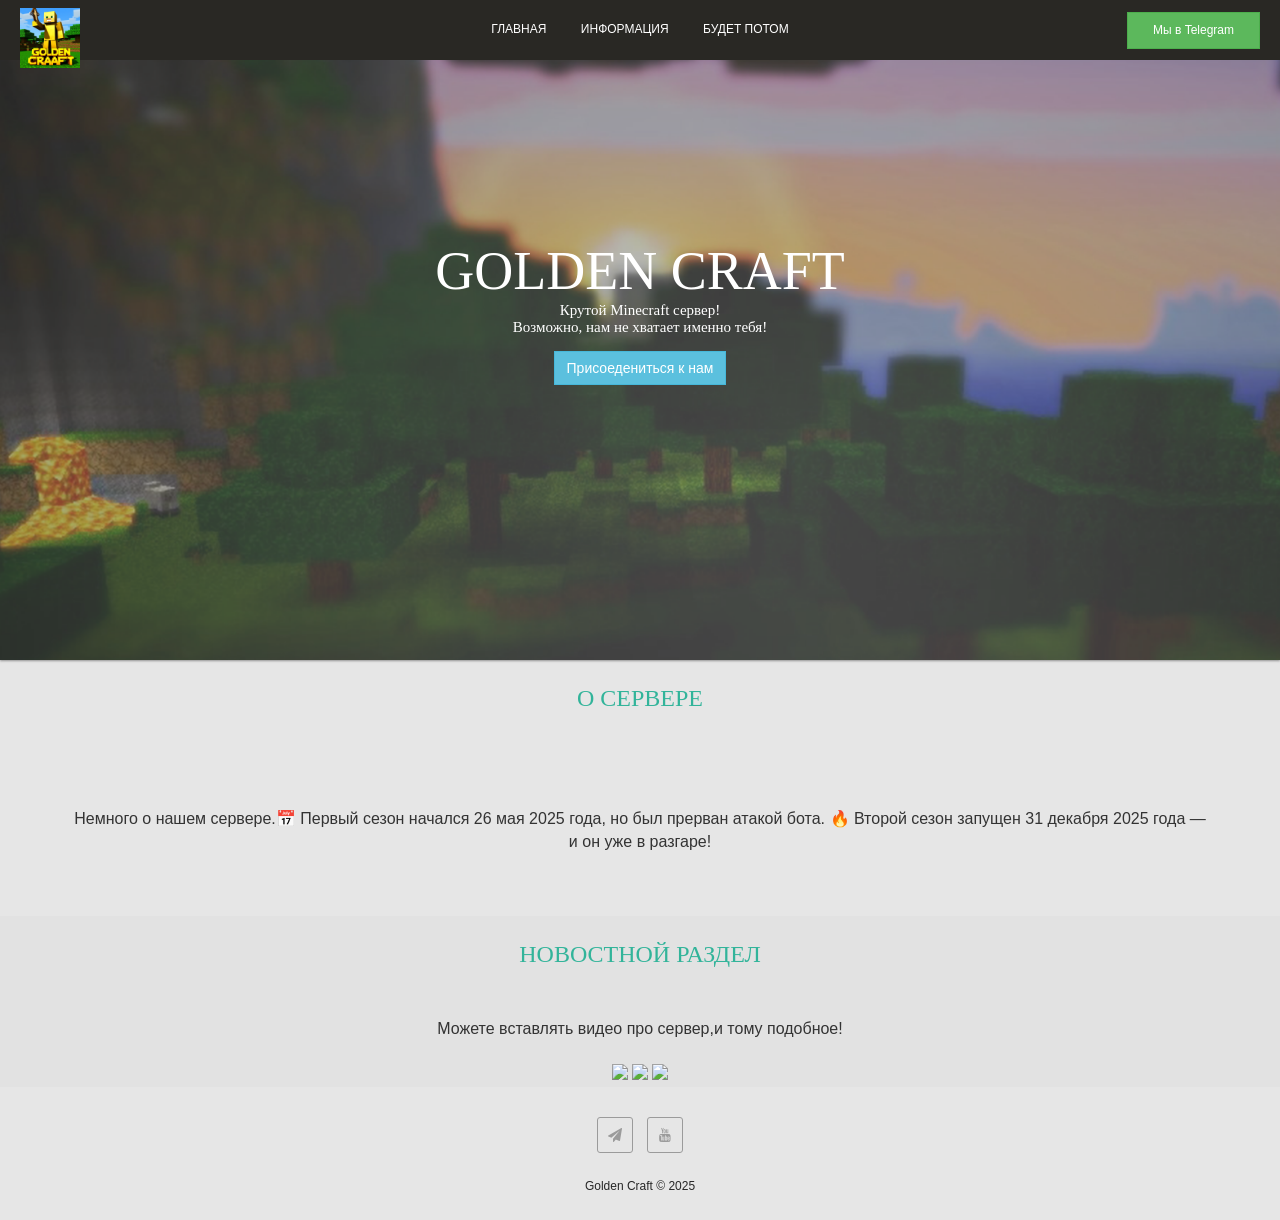
==== index.html @ f44901d5 "Add files via upload" ====
<!DOCTYPE html>
<html lang="en">
  <head>
    <meta charset="utf-8">
    <meta http-equiv="X-UA-Compatible" content="IE=edge">
    <meta name="viewport" content="width=device-width, initial-scale=1">
    <!-- The above 3 meta tags *must* come first in the head; any other head content must come *after* these tags -->
    <title>Golden Craft</title>

    <link href="css/bootstrap.css" rel="stylesheet">
    <link href="css/update.css" rel="stylesheet">
    <link rel="stylesheet" href="css/font-awesome.css"/>

    <!-- HTML5 shim and Respond.js for IE8 support of HTML5 elements and media queries -->
    <!-- WARNING: Respond.js doesn't work if you view the page via file:// -->
    <!--[if lt IE 9]>
      <script src="https://oss.maxcdn.com/html5shiv/3.7.2/html5shiv.min.js"></script>
      <script src="https://oss.maxcdn.com/respond/1.4.2/respond.min.js"></script>
    <![endif]-->
  </head>
  <body>
  <script type="text/javascript" src="snowstorm.js"></script>
      <header>
        <div class="box nav">
          <a href="index.html" class="logo"></a>
          <a href="https://t.me/+L8jsu5vRnpMzMWYy" class="btn btn-success auth">Мы в Telegram</a>
          
          <ul class="navmenu">
            <li><a href="index.html">Главная</a></li>
            <li><a href="inform.html">Информация</a></li>
			 <li><a href="maps.html">Будет потом</a></li>
           </ul>
        </div>
      </header>
      <div id="home">
        <div class="container">
            <h2> Golden Craft </h2>
            <h3> Крутой Minecraft сервер! <br> Возможно, нам не хватает именно тебя!</h3>
            <button type="button" class="btn btn-info" data-toggle="modal" data-target="#myModal">
                Присоедениться к нам
            </button>
        </div>
      </div>
      <div id="htsp" class="box">
        <div class="container">
            <h2 class="title">О сервере</h2>
            <div class="htsp-wrap clearfix">
              <br><br>
			  Немного о нашем сервере.📅 Первый сезон начался 26 мая 2025 года, но был прерван атакой бота.
🔥 Второй сезон запущен 31 декабря 2025 года — и он уже в разгаре!
			  <br><br>		                                      
				 </div>
            </div>
        </div>
      </div>
      <div id="dt" class="box" style="background: #e2e2e2;">
        <div class="container">
            <h2 class="dt-title">Новостной раздел</h2>
			Можете вставлять видео про сервер,и тому подобное!
			<br><br>
			<a href="Сюда вставлять ссылку с рекламой на ресурс! " target="_blank"><img src="http://cs629328.vk.me/v629328285/226b7/KdA5I8NcJdE.jpg"></a> <a href="Сюда вставлять ссылку с рекламой на ресурс! " target="_blank"><img src="http://cs629328.vk.me/v629328285/226b7/KdA5I8NcJdE.jpg"></a> <a href="Сюда вставлять ссылку с рекламой на ресурс! " target="_blank"><img src="http://cs629328.vk.me/v629328285/226b7/KdA5I8NcJdE.jpg"></a>
                </div>
            </div>
        </div>
      </div>
      <div id="footer">
        <div class="container clearfix">
            <ul class="social-links">
                <li><a href="https://t.me/+L8jsu5vRnpMzMWYy" target="_blank"><i class="fa fa-paper-plane"></i></a></li>
                <li><a href="http://youtube.com/"><i class="fa fa-youtube"></i></a></li>
            </ul>
            <p>Golden Craft &copy; 2025</p>
        </div>
      </div>

<!-- SCRIPT's -->
   <div class="modal fade" id="myModal" tabindex="-1" role="dialog" aria-labelledby="myModalLabel">
      <div class="modal-dialog" role="document">
        <div class="modal-content">
          <div class="modal-header">
            <button type="button" class="close" data-dismiss="modal" aria-label="Close"><span aria-hidden="true">&times;</span></button>
            <h4 class="modal-title" id="myModalLabel">Как Присоедениться к нам?</h4>
          </div>
          <div class="modal-body">
            <table class="table">
              <tbody>
			  <br><br>
	  Чтобы Присоедениться к нам вам надо:<br>
      1:Написать в Telegram(@IamConsor) свой Ник,Имя,Возраст,и Часовой пояс и ждать подтверждения.
      2:Если вас подтвердили то: Скачать майнкрафт 1.21.4 ядра Fabric<br>
      3:Скачать с Telegram канала мод-сборку<br> 
      4.Зайти по этому IP: goldencraft2season.aternos.me:54130<br>
	          <br><br>
              </tbody>
            </table>
          </div>
          <!--<div class="modal-footer">
            <button type="button" class="btn btn-default" data-dismiss="modal">Close</button>
            <button type="button" class="btn btn-primary">Save changes</button>
          </div>-->
        </div>
      </div>
   </div>
    <script src="https://ajax.googleapis.com/ajax/libs/jquery/1.11.3/jquery.min.js"></script>
    <script src="js/bootstrap.js"></script>
  </body>
</html>
---- css/update.css ----
/*--Font's--*/

@import "http://webfonts.ru/import/roboto.css";

/*--END Font's--*/

html, body, div, span, applet, object, iframe, h1, sub, sup, h2, h3, h4, h5, h6, blockquote, p, pre, a, abbr, acronym, address, big, cite, code, del, dfn, em, img, ins, kbd, q, s, samp, small, strike, tt, var, b, u, i, center, dl, dt, dd, ol, ul, li, fieldset, form, label, legend, table, caption, tbody, tfoot, thead, tr, th, td, article, aside, canvas, details, embed, figure, figcaption, footer, header, hgroup, menu, nav, output, ruby, section, summary, time, mark, audio, video {
    border: 0;
    font-family: 'Open Sans', sans-serif;
    font-size: 100%;
    font-style: inherit;
    font-weight: inherit;
    margin: 0;
    outline: 0;
    padding: 0;
    text-decoration: none;
    vertical-align: baseline;
}
input { outline: none; }

a, a:hover { text-decoration: none; }

header {
    width: 100%;
    height: 60px;
    position: relative;
    background: #292824;
    z-index: 99;
    text-align: center;
}
.box {
    margin: 0 auto;
    position: relative;
    z-index: 2;
    height: 100%;
}
.nav .logo {
    float: left;
    margin-left: 20px;
}
.logo {
    width: 60px;
    height: 60px;
    background: url("../images/logo2.png") no-repeat;
    background-size: 60px 60px;
    display: inline-block;
    margin-top: 8px;
}

.auth {
    padding: 9px 25px;
    position: absolute;
    right: 20px;
    top: 12px;
    font-size: 12px;
    color: #fff;
}
.auth1 {
    width: 100%;
    margin: 10px auto;
    padding: 9px 25px;
    font-size: 10px;
    font-family: 'Roboto', sans-serif;
    text-transform: uppercase;
    color: #fff;
}
.nav ul.navmenu {
    margin: 0 auto;
    line-height: 56px;
    width: 510px;
}
.nav ul.navmenu li {
    display: inline-block;
    margin: 0 15px;
}
.nav ul.navmenu li a {
    font-size: 12px;
    font-weight: 300;
    color: #fff;
    text-transform: uppercase;
    width: 100%;
    height: 100%;
    display: block;
}
.nav ul.navmenu li a:hover {
    color: #eccf57;
}

#home {
    background: #222 url(../images/home.png) no-repeat center bottom;
    height: 600px;
    margin-bottom: 25px;
    padding-top: 180px;
    text-align: center;
    color: #fff;    
    box-shadow: 0 1px 2px rgba(65,65,65,.5);

    -webkit-background-size: cover;
       -moz-background-size: cover;
         -o-background-size: cover;
            background-size: cover;   
}
#home h2 {
    text-transform: uppercase;
    text-align: center;
    font: 54px 'Roboto';
    font-weight: 300;
    color: #fff;
}
#home h3 {
    margin-bottom: 15px;
    text-align: center;
    font: 15px 'Roboto';
    font-weight: 300;
    color: #fff;
}
.btn-up {
    display: inline-block;
    color: #fff;
    background: #eccf57;
    padding: 20px 30px;
    font-size: 14px;
    text-transform: uppercase;
}
.btn-up:hover {
    color: #ddd;
    background: #e5c646;
}

#htsp {
    text-align: center;
    margin-bottom: 40px;
}

h2.title {
    margin-bottom: 50px;
    text-transform: uppercase;
    font: 24px 'Roboto';
    color: #32b49a;
    font-weight: 300;
}
h5.title {
    margin-bottom: 10px;
    font: 18px 'Roboto';
    font-weight: 300;
}
.htsp-wrap > .col-md-4 > p {
    font-size: 15px;
    color: #262626;
}

.htsp-wrap > .col-md-4 > a {
    text-transform: uppercase;
    font: 13px 'Roboto';
    color: #41569d;
}

.htsp-wrap > .col-md-4 > img {
     border-radius: 35px;
}
h2.dt-title {
    margin: 25px 0px 50px 0px;
    text-transform: uppercase;
    font: 24px 'Roboto';
    color: #32b49a;
    font-weight: 300;
}
#dt {
    text-align: center;
}
.dt-wrap > .col-md-3 {
    width: 20%;
}
.dt-wrap > .col-md-3 > p {
    font-size: 14px;
    color: #262626;
    font-weight: 300;
    margin-bottom: 30px;
}
.dt-wrap > .col-md-3 > img {
    width: 150px;
    height: 150px;
    border-radius: 150px;
}
.dt-wrap span {
    color: #9b9b9b;
}
#footer {
    font-size: 14px;
    color: #262626;
    padding: 25px 0; 
    text-align: center;
}
#footer p {
    font-size: 12px;
    color: #262626;
    font-weight: 300;
    text-align: center;
}
#footer img {
    margin: 0 3px;  
}
.social-links {
    list-style: none;
    padding: 0;
    margin: 0 0 20px;
}
.social-links li {
    display: inline-block;
    margin: 5px;
}
.social-links a {
    width: 36px;
    height: 36px;
    display: block;
    line-height: 35px;
    text-align: center;
    border: 1px solid #9b9b9b;
    -webkit-border-radius: 3px;
    -moz-border-radius: 3px;
    border-radius: 3px;
    font-size: 14px;
    color: #9b9b9b;
}
.social-links a:hover {
    border: 1px solid #5f5f5f;
    color: #5f5f5f;
}
#login {
    margin: 20px auto;
}
.container > .col-md-6 > .panel-default > .panel-heading {
    font-family: 'Roboto', sans-serif;
    font-size: 12px;
    text-align: center;
    text-transform: uppercase;
    color: #fff;
    background-color: #ecb700;
}
.container > .col-md-6 > .panel-default > .panel-body > form {
    margin: 0 auto;
    width: 60%;
}
.container > .col-md-6 > .panel-default > .panel-body > form > button {
    width: 100%;
    margin: 10px auto;
    padding: 9px 25px;
    font-size: 10px;
    font-family: 'Roboto', sans-serif;
    text-transform: uppercase;
    color: #fff;
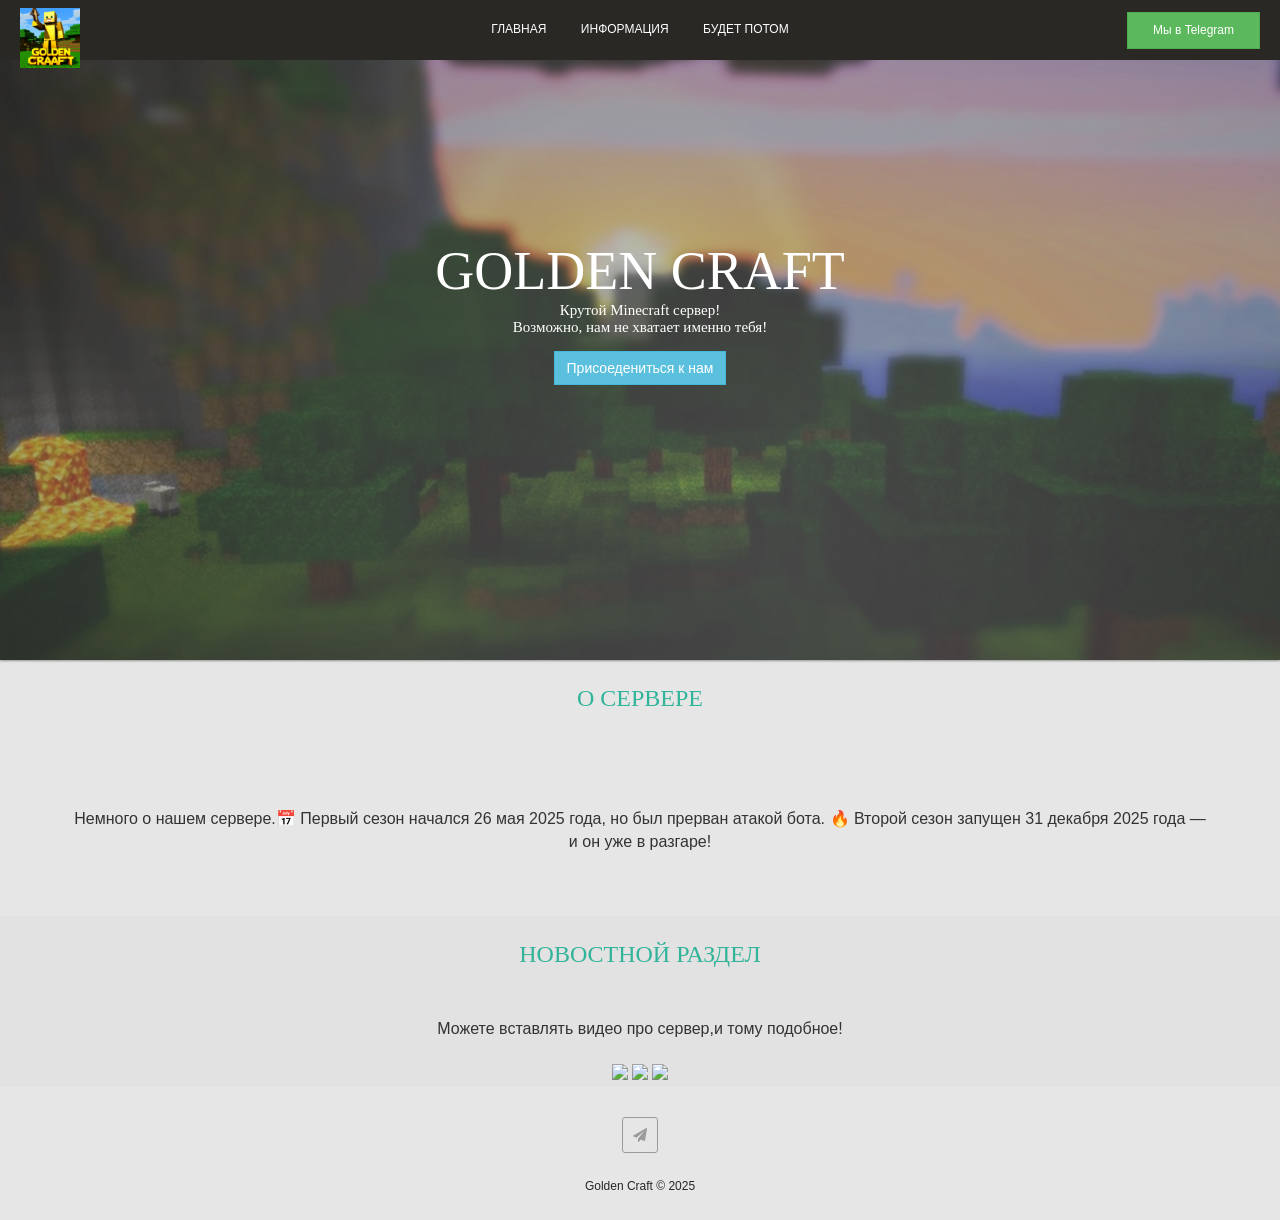
==== commit 2600ecec: "Add files via upload" ====
--- a/index.html
+++ b/index.html
@@ -67,7 +67,6 @@
         <div class="container clearfix">
             <ul class="social-links">
                 <li><a href="https://t.me/+L8jsu5vRnpMzMWYy" target="_blank"><i class="fa fa-paper-plane"></i></a></li>
-                <li><a href="http://youtube.com/"><i class="fa fa-youtube"></i></a></li>
             </ul>
             <p>Golden Craft &copy; 2025</p>
         </div>
@@ -86,7 +85,7 @@
               <tbody>
 			  <br><br>
 	  Чтобы Присоедениться к нам вам надо:<br>
-      1:Написать в Telegram(@IamConsor) свой Ник,Имя,Возраст,и Часовой пояс и ждать подтверждения.
+      1:Написать в Telegram(supp-goldencraft@outlook.com) свой Ник,Имя,Возраст,и Часовой пояс и ждать подтверждения.
       2:Если вас подтвердили то: Скачать майнкрафт 1.21.4 ядра Fabric<br>
       3:Скачать с Telegram канала мод-сборку<br> 
       4.Зайти по этому IP: goldencraft2season.aternos.me:54130<br>
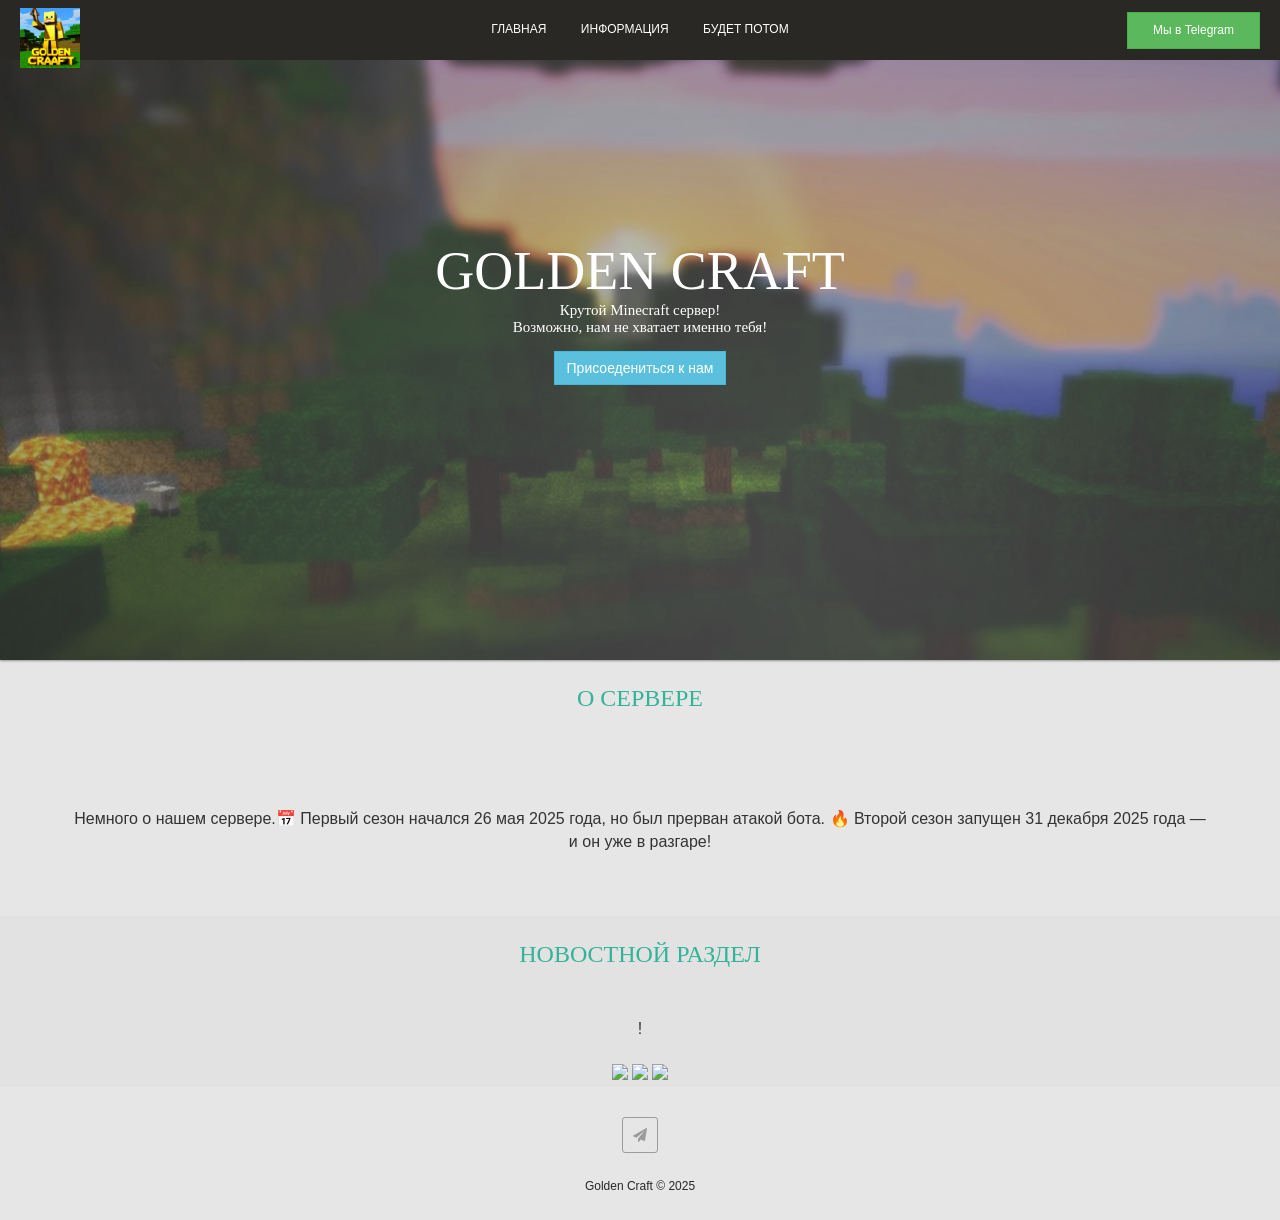
==== commit 4b8943fb: "Add files via upload Обновил главную страницу" ====
--- a/index.html
+++ b/index.html
@@ -56,7 +56,7 @@
       <div id="dt" class="box" style="background: #e2e2e2;">
         <div class="container">
             <h2 class="dt-title">Новостной раздел</h2>
-			Можете вставлять видео про сервер,и тому подобное!
+			!
 			<br><br>
 			<a href="Сюда вставлять ссылку с рекламой на ресурс! " target="_blank"><img src="http://cs629328.vk.me/v629328285/226b7/KdA5I8NcJdE.jpg"></a> <a href="Сюда вставлять ссылку с рекламой на ресурс! " target="_blank"><img src="http://cs629328.vk.me/v629328285/226b7/KdA5I8NcJdE.jpg"></a> <a href="Сюда вставлять ссылку с рекламой на ресурс! " target="_blank"><img src="http://cs629328.vk.me/v629328285/226b7/KdA5I8NcJdE.jpg"></a>
                 </div>
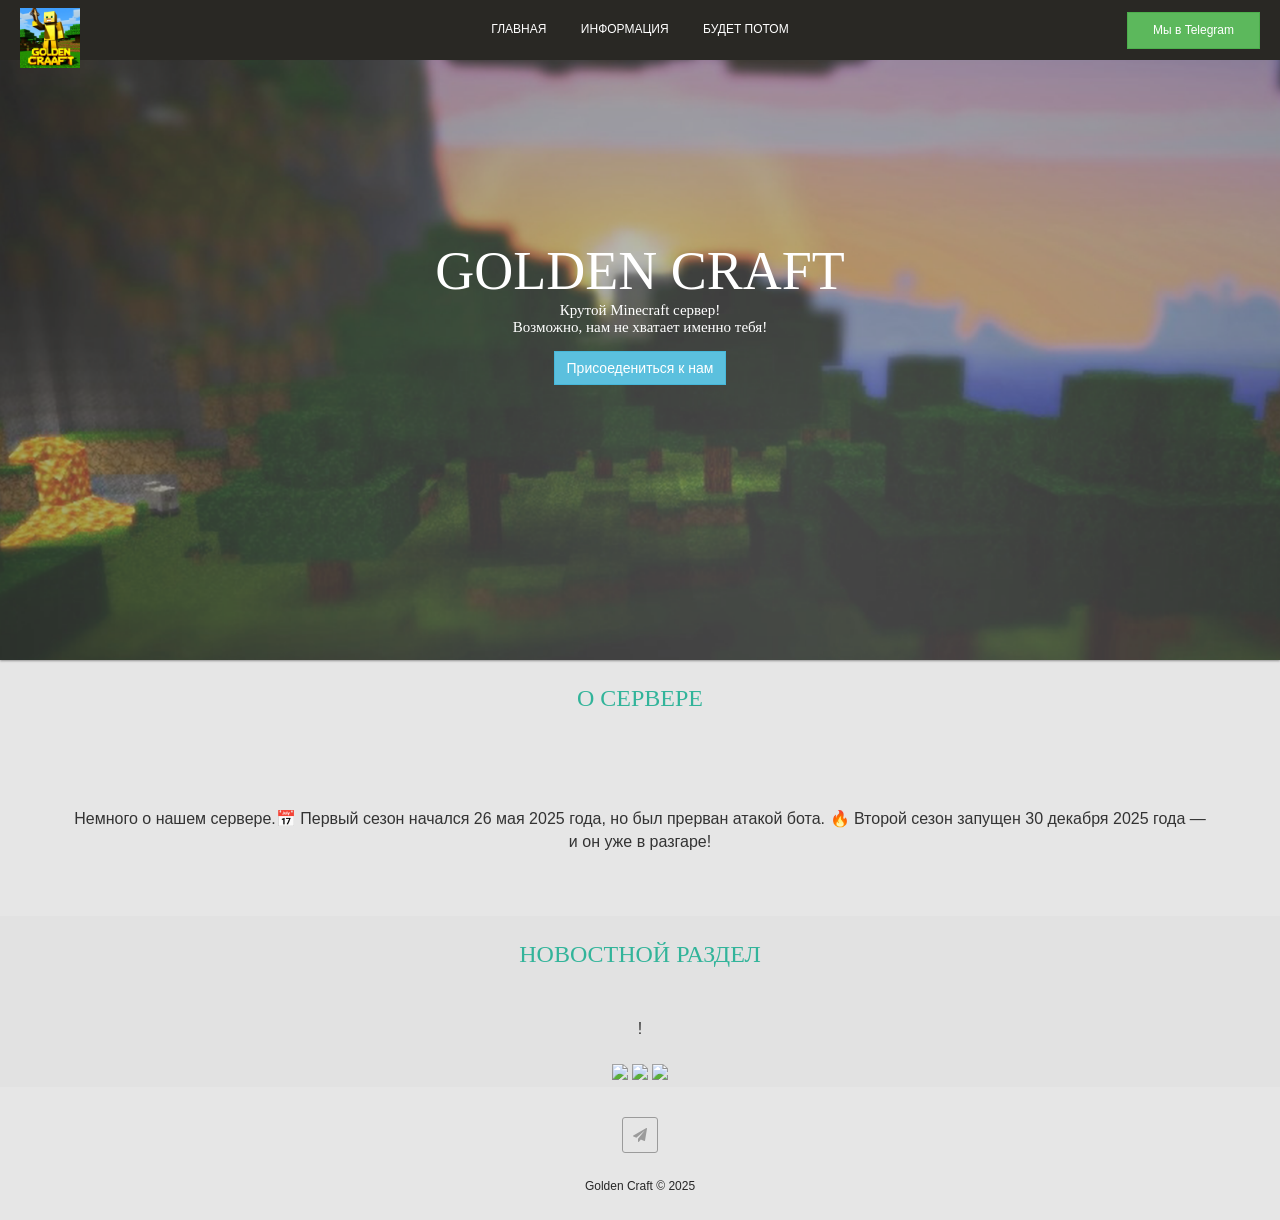
==== commit 90450d6a: "Update v1.1 Fixed typos" ====
--- a/index.html
+++ b/index.html
@@ -47,7 +47,7 @@
             <div class="htsp-wrap clearfix">
               <br><br>
 			  Немного о нашем сервере.📅 Первый сезон начался 26 мая 2025 года, но был прерван атакой бота.
-🔥 Второй сезон запущен 31 декабря 2025 года — и он уже в разгаре!
+🔥 Второй сезон запущен 30 декабря 2025 года — и он уже в разгаре!
 			  <br><br>		                                      
 				 </div>
             </div>
@@ -85,9 +85,9 @@
               <tbody>
 			  <br><br>
 	  Чтобы Присоедениться к нам вам надо:<br>
-      1:Написать в Telegram(supp-goldencraft@outlook.com) свой Ник,Имя,Возраст,и Часовой пояс и ждать подтверждения.
-      2:Если вас подтвердили то: Скачать майнкрафт 1.21.4 ядра Fabric<br>
-      3:Скачать с Telegram канала мод-сборку<br> 
+      1:Написать на почту(supp-goldencraft@outlook.com) свой Ник,Имя,Возраст,Часовой пояс и ждать подтверждения.<br>
+      2:Если вас подтвердили то: Скачать майнкрафт 1.21.4 ядра Fabric.<br>
+      3:Скачать с Telegram канала мод-сборку.<br>
       4.Зайти по этому IP: goldencraft2season.aternos.me:54130<br>
 	          <br><br>
               </tbody>
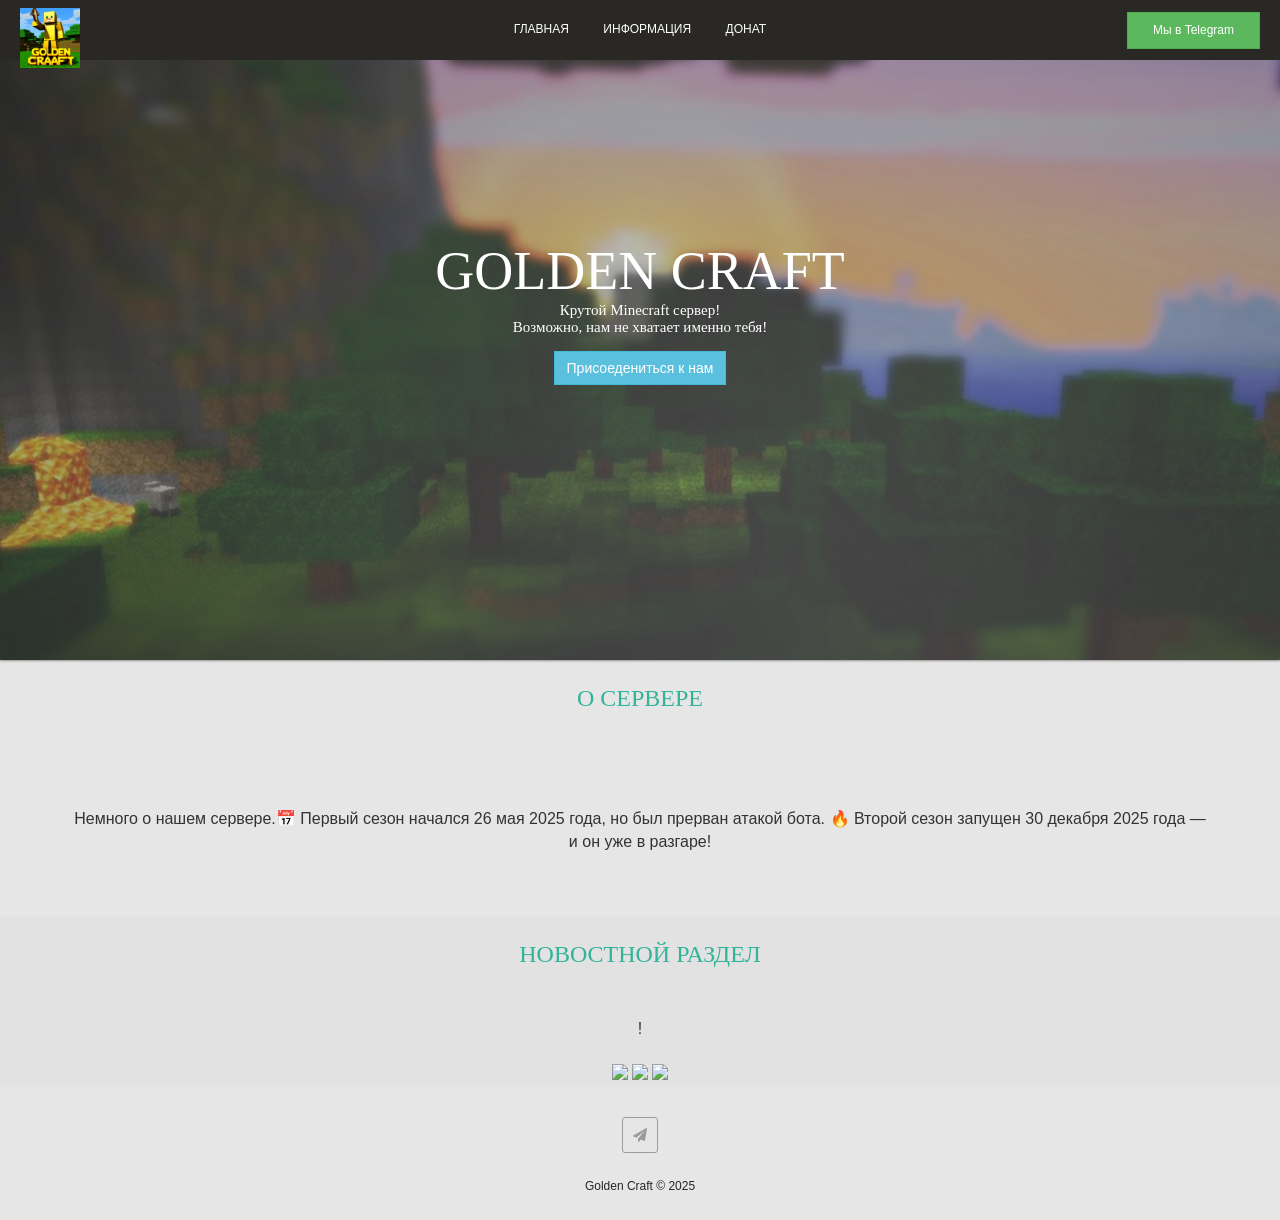
==== commit 4ce9f053: "Update v2.0 Add donate "Sponsor"" ====
--- a/index.html
+++ b/index.html
@@ -28,7 +28,7 @@
           <ul class="navmenu">
             <li><a href="index.html">Главная</a></li>
             <li><a href="inform.html">Информация</a></li>
-			 <li><a href="maps.html">Будет потом</a></li>
+			 <li><a href="maps.html">Донат</a></li>
            </ul>
         </div>
       </header>
@@ -85,10 +85,11 @@
               <tbody>
 			  <br><br>
 	  Чтобы Присоедениться к нам вам надо:<br>
-      1:Написать на почту(supp-goldencraft@outlook.com) свой Ник,Имя,Возраст,Часовой пояс и ждать подтверждения.<br>
+      1:Написать на почту(supp-goldencraft@outlook.com) свой Ник,Имя,Возраст,Часовой пояс,если вас пригласил друг-написать его ник¹ и ждать подтверждения.<br>
       2:Если вас подтвердили то: Скачать майнкрафт 1.21.4 ядра Fabric.<br>
       3:Скачать с Telegram канала мод-сборку.<br>
-      4.Зайти по этому IP: goldencraft2season.aternos.me:54130<br>
+      4.Зайти по этому IP: goldencraft2season.aternos.me:54130<br><br><br><br>
+      <span style="font-size: 10px;">¹Ты и друг получите "<span style="color: rgb(255, 0, 0);">Спонсор</span>" на 1 неделю</span>
 	          <br><br>
               </tbody>
             </table>
